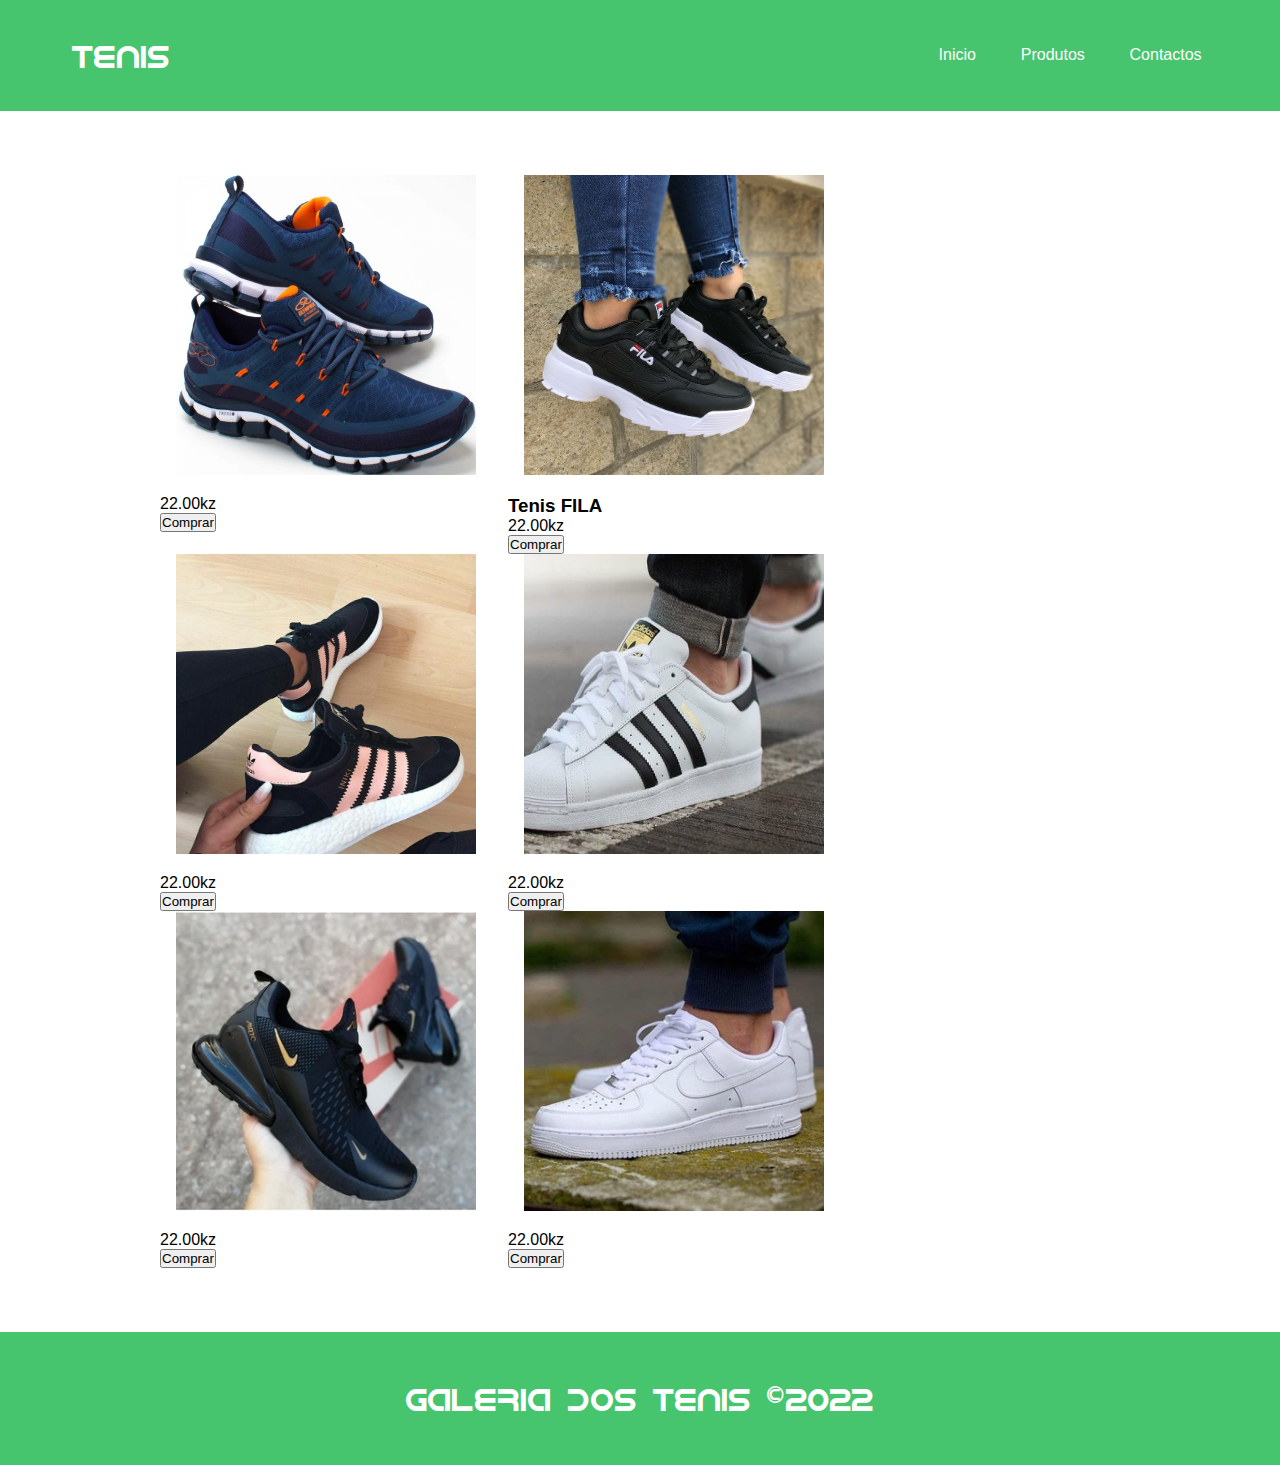
==== Unitel Code Web/Pratica/Senarks/index.html @ f52ecaf8 "Altercao" ====
<!DOCTYPE html>
<html lang="pt">

<head>
    <meta charset="UTF-8">
    <meta http-equiv="X-UA-Compatible" content="IE=edge">
    <meta name="viewport" content="width=device-width, initial-scale=1.0">
    <link rel="shortcut icon" href="IMG/favicon.ico" type="image/x-icon">
    <link rel="stylesheet" href="CSS/estilo.css">
    <title>GALLERIA DOS snearkes</title>
</head>

<body>
    <header class="cabecalho">
        <div class="cabecalho-logo">
           <p><a href="#">Tenis</a></p>
        </div>

        <nav>
            <ul>
                <li><a href="#">Inicio</a></li>
                <li><a href="#">Produtos</a></li>
                <li><a href="#">Contactos</a></li>
            </ul>
        </nav>
    </header>

    <div class="conteudo">
        <section class="item">
            <img src="IMG/tenis1.jpg" alt="">
            <h3></h3>
            <p></p>
            <p>22.00kz</p>
            <button>Comprar</button>
        </section>
        <section class="item">
            <img src="IMG/tenis2.jpg" alt="">
            <h3>Tenis FILA</h3>
            <p></p>
            <p>22.00kz</p>
            <button>Comprar</button>
        </section>
        <section class="item">
            <img src="IMG/tenis3.jpg" alt="">
            <h3></h3>
            <p></p>
            <p>22.00kz</p>
            <button>Comprar</button>
        </section>
        <section class="item">
            <img src="IMG/tenis4.jpg" alt="">
            <h3></h3>
            <p></p>
            <p>22.00kz</p>
            <button>Comprar</button>
        </section>
        <section class="item">
            <img src="IMG/tenis5.jpg" alt="">
            <h3></h3>
            <p></p>
            <p>22.00kz</p>
            <button>Comprar</button>
        </section>

        <section class="item">
            <img src="IMG/tenis6.jpg" alt="">
            <h3></h3>
            <p></p>
            <p>22.00kz</p>
            <button>Comprar</button>
        </section>
    </div>

    <footer>
        <p>Galeria dos Tenis &copy;2022</p>
    </footer>
</body>

</html>
---- Unitel Code Web/Pratica/Senarks/CSS/estilo.css ----
/**/

@font-face {
    font-family: 'font-Logo';
    src: url(../FONT/idroid.otf);
}

:root{
    --cor1: #46C56E;
    --cor2: #ffffff;
    --cor3: #0e5224;
}

*{
    margin: 0;
    padding: 0;
    font-family: 'Gill Sans', 'Gill Sans MT', Calibri, 'Trebuchet MS', sans-serif;
}


ul,li,a{
    list-style-type: none;
    text-decoration: none;
}

header.cabecalho{
    background-color: var(--cor1);
    display: flex;
    justify-content: space-between;
    align-items: center;
    padding: 0.5em ;

}

.cabecalho > div.cabecalho-logo a{
    font-family: 'font-Logo';
    font-size: 2em;
    margin-left: 2em;
    
}


.cabecalho ul{
    display: flex;
    margin-right: 1em;
    padding: 2em;
}
.cabecalho li{
    margin: 0.4em;
}

.cabecalho nav a{
    padding: 1em;
    transition-duration: 0.4s;
}

.cabecalho nav a:hover{
    background-color: var(--cor3);
    border-bottom: 4px double var(--cor2);
    border-radius: 1em;
}

/**/
div.conteudo{
    width: 80vw;
    margin: auto;
    padding: 4em;
    position: relative;
    display: flex;
    flex-wrap: wrap;
   

}

section{
    margin-left: 2em;
}


section img{
    width: 300px;
    height: 300px;
    margin-left: 1em;
    margin-bottom: 1em;
    
}


.cabecalho a, footer{
    color: var(--cor2);
}


footer{
    background-color: var(--cor1);
    text-align: center;
    padding: 3em;
   
    
}

footer p{
    font-family: "font-Logo";
    font-size: 2em;
}
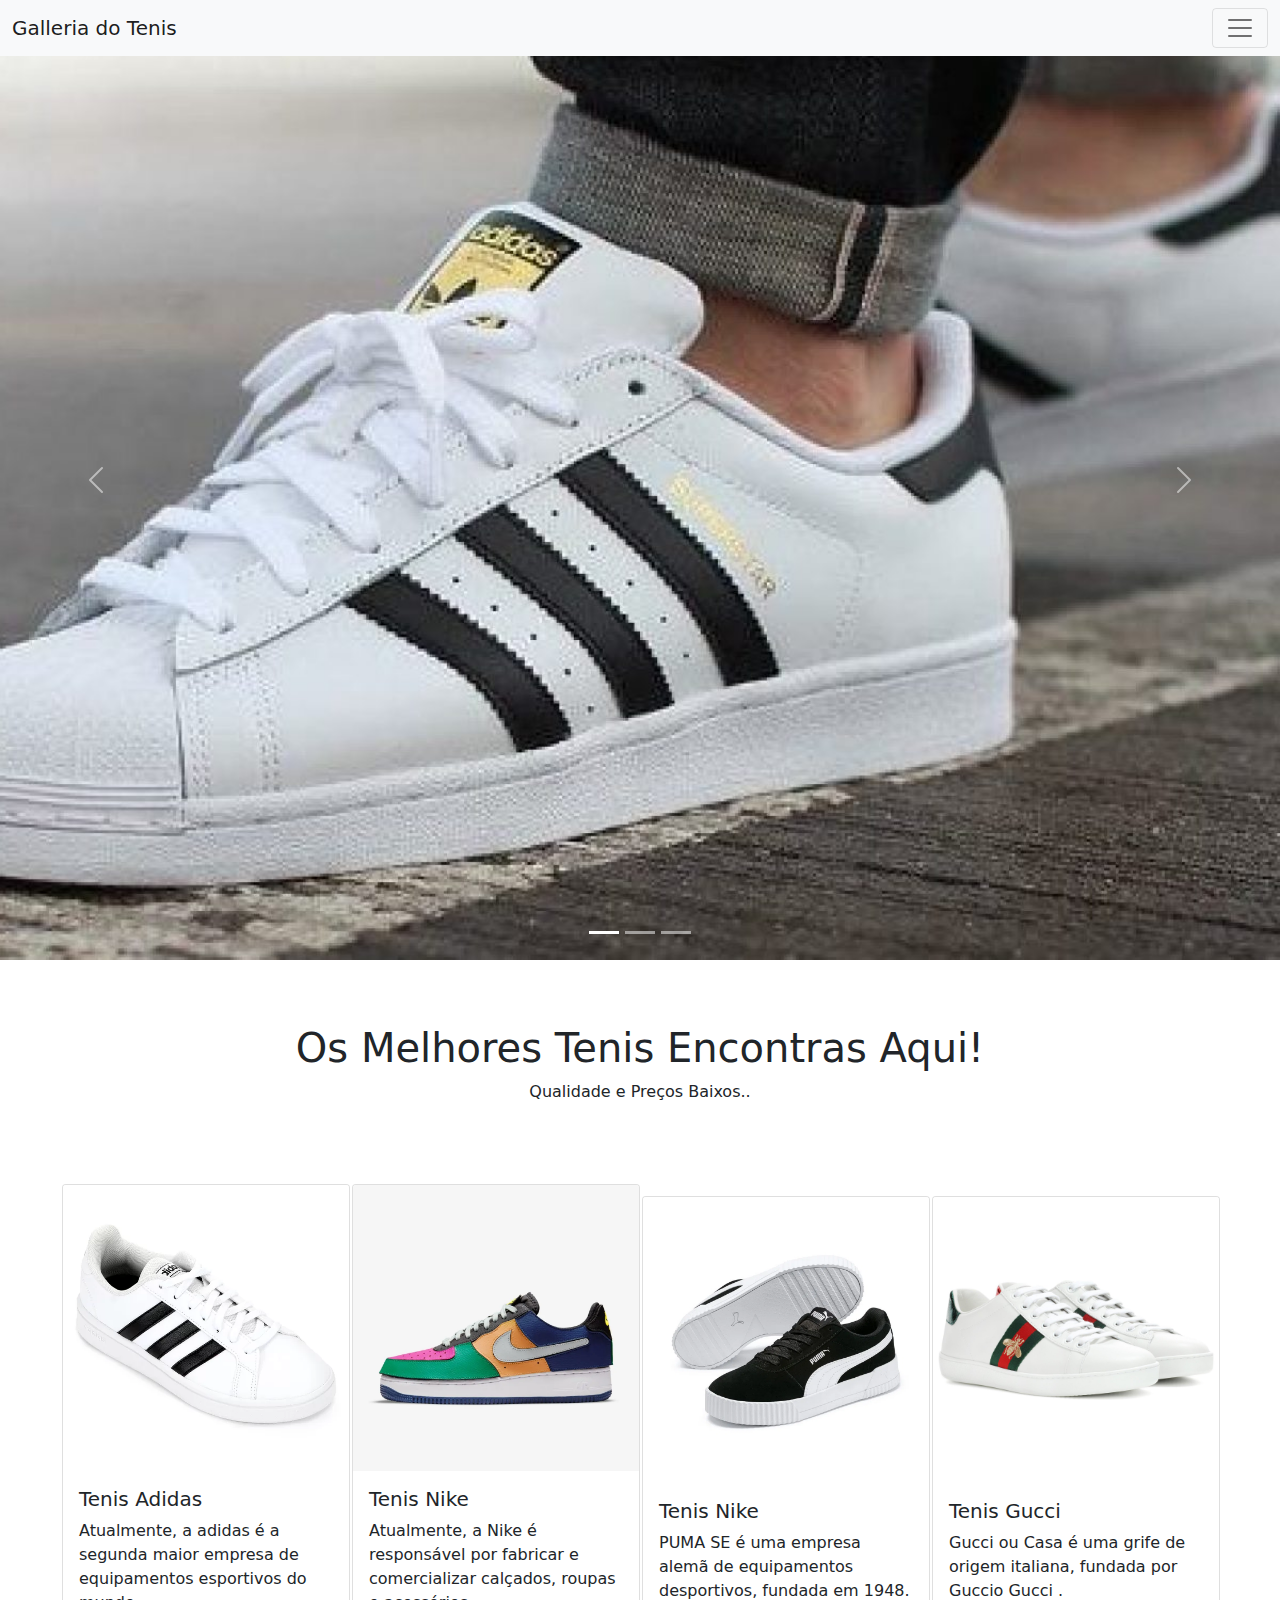
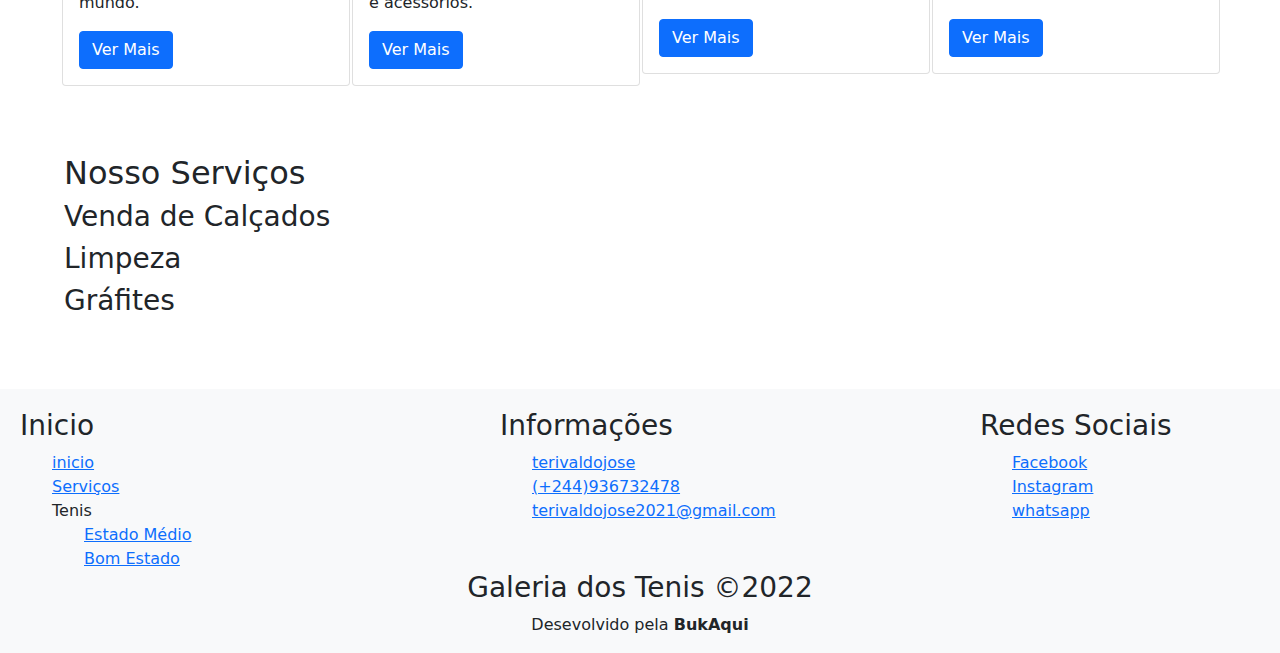
==== commit 0d34d1d2: "alteracao" ====
--- a/Unitel Code Web/Pratica/Senarks/index.html
+++ b/Unitel Code Web/Pratica/Senarks/index.html
@@ -6,74 +6,208 @@
     <meta http-equiv="X-UA-Compatible" content="IE=edge">
     <meta name="viewport" content="width=device-width, initial-scale=1.0">
     <link rel="shortcut icon" href="IMG/favicon.ico" type="image/x-icon">
+    <title>GALLERIA DOS snearkes</title>
     <link rel="stylesheet" href="CSS/estilo.css">
-    <title>GALLERIA DOS snearkes</title>
+    <link rel="stylesheet" href="CSS/bootstrap.min.css">
 </head>
 
 <body>
-    <header class="cabecalho">
-        <div class="cabecalho-logo">
-           <p><a href="#">Tenis</a></p>
-        </div>
-
-        <nav>
-            <ul>
-                <li><a href="#">Inicio</a></li>
-                <li><a href="#">Produtos</a></li>
-                <li><a href="#">Contactos</a></li>
-            </ul>
-        </nav>
-    </header>
-
-    <div class="conteudo">
-        <section class="item">
-            <img src="IMG/tenis1.jpg" alt="">
-            <h3></h3>
-            <p></p>
-            <p>22.00kz</p>
-            <button>Comprar</button>
-        </section>
-        <section class="item">
-            <img src="IMG/tenis2.jpg" alt="">
-            <h3>Tenis FILA</h3>
-            <p></p>
-            <p>22.00kz</p>
-            <button>Comprar</button>
-        </section>
-        <section class="item">
-            <img src="IMG/tenis3.jpg" alt="">
-            <h3></h3>
-            <p></p>
-            <p>22.00kz</p>
-            <button>Comprar</button>
-        </section>
-        <section class="item">
-            <img src="IMG/tenis4.jpg" alt="">
-            <h3></h3>
-            <p></p>
-            <p>22.00kz</p>
-            <button>Comprar</button>
-        </section>
-        <section class="item">
-            <img src="IMG/tenis5.jpg" alt="">
-            <h3></h3>
-            <p></p>
-            <p>22.00kz</p>
-            <button>Comprar</button>
-        </section>
-
-        <section class="item">
-            <img src="IMG/tenis6.jpg" alt="">
-            <h3></h3>
-            <p></p>
-            <p>22.00kz</p>
-            <button>Comprar</button>
-        </section>
-    </div>
-
-    <footer>
-        <p>Galeria dos Tenis &copy;2022</p>
+    <nav class="navbar navbar-light bg-light fixed-top">
+        <div class="container-fluid">
+            <a class="navbar-brand" href="#">Galleria do Tenis</a>
+            <button class="navbar-toggler" type="button" data-bs-toggle="offcanvas" data-bs-target="#offcanvasNavbar"
+                aria-controls="offcanvasNavbar">
+                <span class="navbar-toggler-icon"></span>
+            </button>
+            <div class="offcanvas offcanvas-end" tabindex="-1" id="offcanvasNavbar"
+                aria-labelledby="offcanvasNavbarLabel">
+                <div class="offcanvas-header">
+                    <h5 class="offcanvas-title" id="offcanvasNavbarLabel">Galeria do Tenis</h5>
+                    <button type="button" class="btn-close text-reset" data-bs-dismiss="offcanvas"
+                        aria-label="Close"></button>
+                </div>
+                <div class="offcanvas-body">
+                    <ul class="navbar-nav justify-content-end flex-grow-1 pe-3">
+                        <li class="nav-item">
+                            <a class="nav-link active" aria-current="page" href="#">Inicio</a>
+                        </li>
+                        <li class="nav-item">
+                            <a class="nav-link" href="#">Serviços</a>
+                        </li>
+                        <li class="nav-item dropdown">
+                            <a class="nav-link dropdown-toggle" href="#" id="offcanvasNavbarDropdown" role="button"
+                                data-bs-toggle="dropdown" aria-expanded="false">
+                                Tenis Usados
+                            </a>
+                            <ul class="dropdown-menu" aria-labelledby="offcanvasNavbarDropdown">
+                                <li><a class="dropdown-item" href="#">Estado Médio</a></li>
+                                <li><a class="dropdown-item" href="#">Bom Estado</a></li>
+                                <li>
+                                    <hr class="dropdown-divider">
+                                </li>
+                            </ul>
+                        </li>
+                        <li class="nav-item">
+                            <a class="nav-link" href="#">Contactos</a>
+                        </li>
+                    </ul>
+                    <form class="d-flex">
+                        <input class="form-control me-2" type="search" placeholder="Pesquisa por Marca"
+                            aria-label="Search">
+                        <button class="btn btn-outline-success" type="submit">Pesquisar </button>
+                    </form>
+                </div>
+            </div>
+        </div>
+    </nav>
+
+    <!---------------------BANNERR--------------->
+    <div id="carouselExampleIndicators" class="carousel slide" data-bs-ride="carousel">
+        <div class="carousel-indicators">
+            <button type="button" data-bs-target="#carouselExampleIndicators" data-bs-slide-to="0" class="active"
+                aria-current="true" aria-label="Slide 1"></button>
+            <button type="button" data-bs-target="#carouselExampleIndicators" data-bs-slide-to="1"
+                aria-label="Slide 2"></button>
+            <button type="button" data-bs-target="#carouselExampleIndicators" data-bs-slide-to="2"
+                aria-label="Slide 3"></button>
+        </div>
+        <div class="carousel-inner">
+            <div class="carousel-item active">
+                <img src="IMG/tenis4.jpg" class="d-block w-100" alt="...">
+            </div>
+            <div class="carousel-item">
+                <img src="IMG/tenis2.jpg" class="d-block w-100" alt="...">
+            </div>
+            <div class="carousel-item">
+                <img src="IMG/tenis3.jpg" class="d-block w-100" alt="...">
+            </div>
+        </div>
+        <button class="carousel-control-prev" type="button" data-bs-target="#carouselExampleIndicators"
+            data-bs-slide="prev">
+            <span class="carousel-control-prev-icon" aria-hidden="true"></span>
+            <span class="visually-hidden">Antes</span>
+        </button>
+        <button class="carousel-control-next" type="button" data-bs-target="#carouselExampleIndicators"
+            data-bs-slide="next">
+            <span class="carousel-control-next-icon" aria-hidden="true"></span>
+            <span class="visually-hidden">Seguinte</span>
+        </button>
+    </div>
+
+
+    <!-- --------DICA--------->
+
+    <div class="dicas">
+        <h1>Os Melhores Tenis Encontras Aqui!</h1>
+        <p>Qualidade e Preços Baixos..</p>
+    </div>
+
+
+
+    <!--GALERIa-->
+    <div class="galleria">
+
+
+
+        <div class="card" style="width: 18rem;">
+            <img src="IMG/tenisadidas.webp" class="card-img-top" alt="...">
+            <div class="card-body">
+                <h5 class="card-title">Tenis Adidas</h5>
+                <p class="card-text">Atualmente, a adidas é a segunda maior empresa de equipamentos esportivos do mundo.
+                </p>
+                <a href="#" class="btn btn-primary">Ver Mais</a>
+            </div>
+        </div>
+        <div class="card" style="width: 18rem;">
+            <img src="IMG/tenisnike.webp" class="card-img-top" alt="...">
+            <div class="card-body">
+                <h5 class="card-title">Tenis Nike</h5>
+                <p class="card-text">Atualmente, a Nike é responsável por fabricar e comercializar calçados, roupas e
+                    acessórios.</p>
+                <a href="#" class="btn btn-primary">Ver Mais</a>
+            </div>
+        </div>
+        <div class="card" style="width: 18rem;">
+            <img src="IMG/tenispuma.webp" class="card-img-top" alt="...">
+            <div class="card-body">
+                <h5 class="card-title">Tenis Nike</h5>
+                <p class="card-text">
+                    PUMA SE é uma empresa alemã de equipamentos desportivos, fundada em 1948.</p>
+                <a href="#" class="btn btn-primary">Ver Mais</a>
+            </div>
+        </div>
+        <div class="card" style="width: 18rem;">
+            <img src="IMG/tenisgucci.jpg" class="card-img-top" alt="...">
+            <div class="card-body">
+                <h5 class="card-title">Tenis Gucci</h5>
+                <p class="card-text">Gucci ou Casa é uma grife de origem italiana, fundada por Guccio Gucci .</p>
+                <a href="#" class="btn btn-primary">Ver Mais</a>
+            </div>
+        </div>
+
+    </div>
+
+    <!--SERVICOS-->
+
+    <div class="serviços">
+        <div>
+            <h2>Nosso Serviços</h2>
+        </div>
+
+        <hgruop>
+            <h3>Venda de Calçados</h3>
+            <h3>Limpeza</h3>
+            <h3>Gráfites</h3>
+        </hgruop>
+
+
+    </div>
+
+
+
+    <footer class="rodape">
+        <div class="box">
+
+            <div class="rodape-box">
+                <h3>Inicio</h3>
+                <ul>
+                    <li><a href="">inicio</a></li>
+                    <li><a href="">Serviços</a></li>
+                    <li><a href=""></a>Tenis
+                        <ul>
+                            <li><a href="">Estado Médio</a></li>
+                            <li><a href="">Bom Estado</a></li>
+                        </ul>
+                    </li>
+                </ul>
+            </div>
+            <div class="rodape-box">
+                <h3>Informações</h3>
+                <ul>
+                    <li><a href="">terivaldojose</a></li>
+                    <li><a href="">(+244)936732478</a></li>
+                    <li><a href="">terivaldojose2021@gmail.com</a></li>
+                </ul>
+            </div>
+            <div class="rodape-box">
+                <h3>Redes Sociais</h3>
+                <ul>
+                    <li><a href="">Facebook</a></li>
+                    <li><a href="">Instagram</a></li>
+                    <li><a href="">whatsapp</a></li>
+                </ul>
+            </div>
+        </div>
+
+
+        <div class="baixo">
+            <h3>Galeria dos Tenis &copy;2022</h3>
+            <p>Desevolvido pela <strong>BukAqui</strong></p>
+        </div>
+
     </footer>
+
+    <script src="js/bootstrap.bundle.min.js"></script>
 </body>
 
 </html>--- a/Unitel Code Web/Pratica/Senarks/CSS/estilo.css
+++ b/Unitel Code Web/Pratica/Senarks/CSS/estilo.css
@@ -1,109 +1,71 @@
-
-/**/
-
-@font-face {
-    font-family: 'font-Logo';
-    src: url(../FONT/idroid.otf);
+div.dicas{
+    display: flex;
+    justify-content: center;
+    align-items: center;
+    flex-direction: column;
+    padding: 4em;
 }
 
-:root{
-    --cor1: #46C56E;
-    --cor2: #ffffff;
-    --cor3: #0e5224;
-}
-
-*{
-    margin: 0;
-    padding: 0;
-    font-family: 'Gill Sans', 'Gill Sans MT', Calibri, 'Trebuchet MS', sans-serif;
+ul,li,a{
+    text-decoration: none;
+    list-style-type: none;
 }
 
 
-ul,li,a{
-    list-style-type: none;
-    text-decoration: none;
-}
 
-header.cabecalho{
-    background-color: var(--cor1);
+
+div.galleria{
     display: flex;
-    justify-content: space-between;
+    flex-wrap: wrap;
+    justify-content: center;
     align-items: center;
-    padding: 0.5em ;
-
-}
-
-.cabecalho > div.cabecalho-logo a{
-    font-family: 'font-Logo';
-    font-size: 2em;
-    margin-left: 2em;
     
 }
 
-
-.cabecalho ul{
-    display: flex;
-    margin-right: 1em;
-    padding: 2em;
-}
-.cabecalho li{
-    margin: 0.4em;
+div.galleria > .card{
+   margin-bottom: 4px;
+   margin-left: 2px;
 }
 
-.cabecalho nav a{
-    padding: 1em;
-    transition-duration: 0.4s;
-}
-
-.cabecalho nav a:hover{
-    background-color: var(--cor3);
-    border-bottom: 4px double var(--cor2);
-    border-radius: 1em;
-}
-
-/**/
-div.conteudo{
-    width: 80vw;
-    margin: auto;
+div.serviços{
     padding: 4em;
-    position: relative;
-    display: flex;
-    flex-wrap: wrap;
-   
-
-}
-
-section{
-    margin-left: 2em;
-}
-
-
-section img{
-    width: 300px;
-    height: 300px;
-    margin-left: 1em;
-    margin-bottom: 1em;
-    
-}
-
-
-.cabecalho a, footer{
-    color: var(--cor2);
 }
 
 
 footer{
-    background-color: var(--cor1);
-    text-align: center;
-    padding: 3em;
-   
-    
+    display: flex;
+    flex-direction: column;
+    justify-content: center;
+    align-items: center;
+    background-color: #F8F9FA;
+
 }
 
-footer p{
-    font-family: "font-Logo";
-    font-size: 2em;
+footer div.baixo{
+    text-align: center;
+    margin-top: 2rem;
 }
 
+footer .box{
+    display: flex;
+    width: 100%;
+    justify-content: space-between;
+}
 
+footer .rodape-box{
+    width: 320px;
+    height: 150px;
+    padding: 20px;
+}
 
+@media(max-width: 600px){
+    footer .box{
+        display: flex;
+        width: 100%;
+        flex-direction: column;
+        text-align: center;
+        align-items: center;
+        
+    }
+}
+
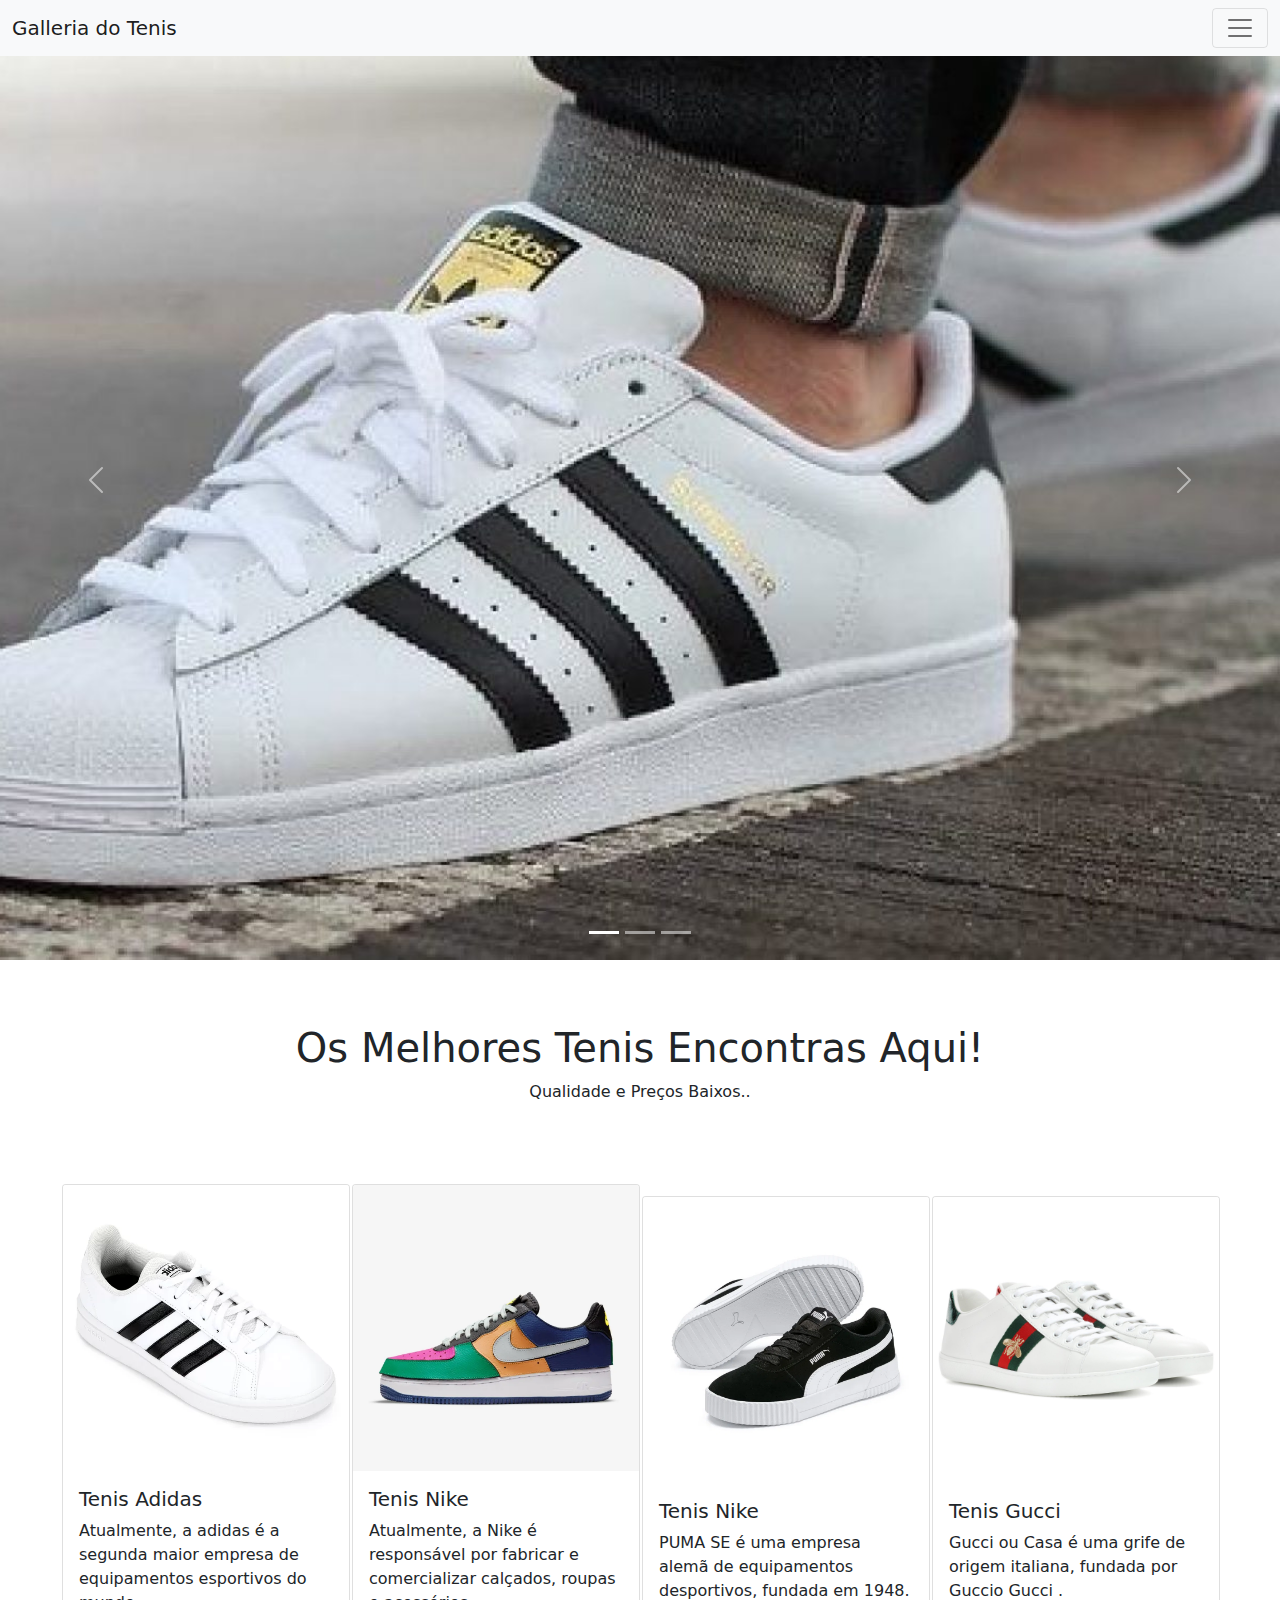
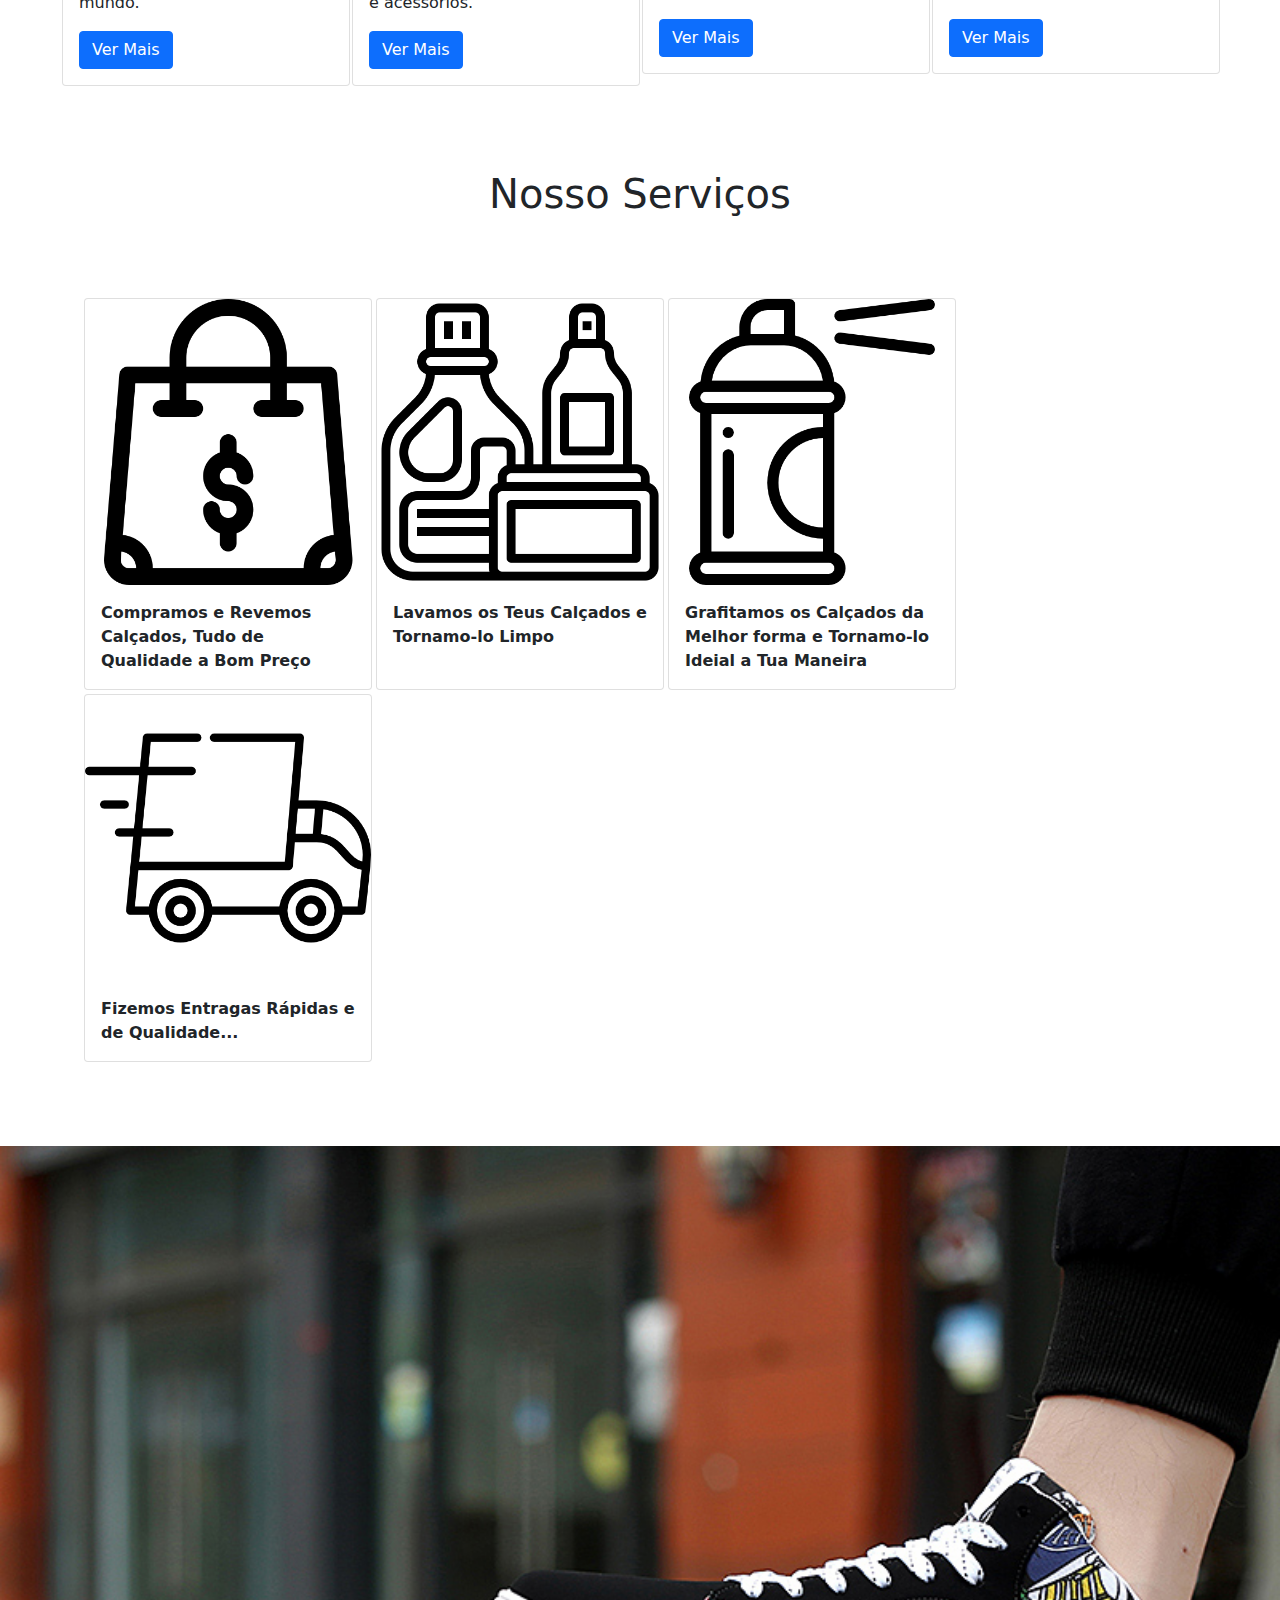
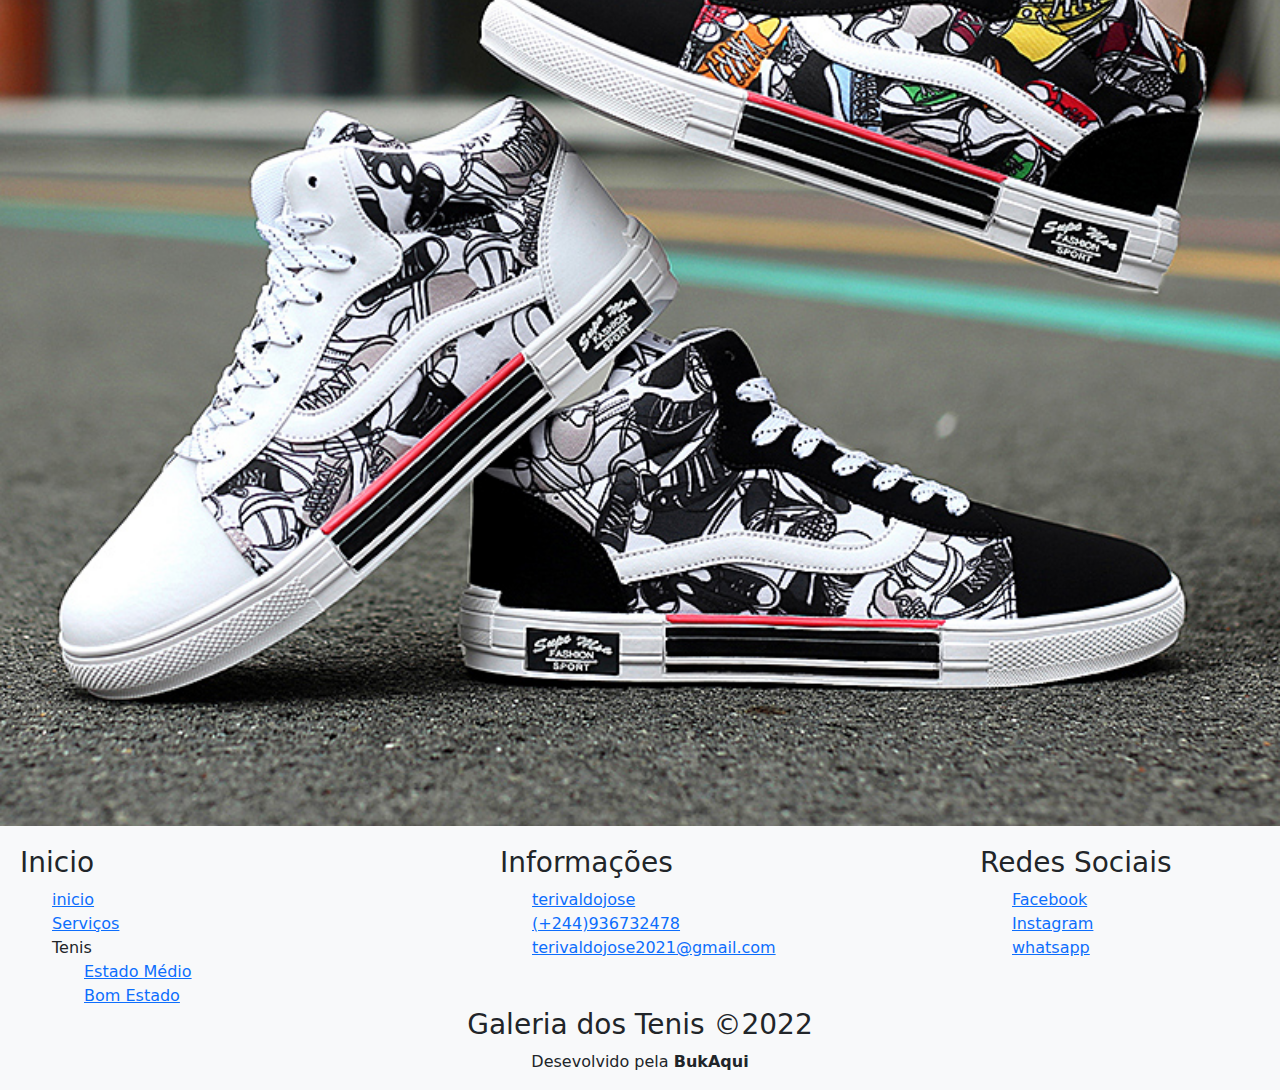
==== commit e26e519e: "alteracao quase final" ====
--- a/Unitel Code Web/Pratica/Senarks/index.html
+++ b/Unitel Code Web/Pratica/Senarks/index.html
@@ -106,9 +106,6 @@
 
     <!--GALERIa-->
     <div class="galleria">
-
-
-
         <div class="card" style="width: 18rem;">
             <img src="IMG/tenisadidas.webp" class="card-img-top" alt="...">
             <div class="card-body">
@@ -149,20 +146,54 @@
 
     <!--SERVICOS-->
 
-    <div class="serviços">
-        <div>
-            <h2>Nosso Serviços</h2>
-        </div>
-
-        <hgruop>
-            <h3>Venda de Calçados</h3>
-            <h3>Limpeza</h3>
-            <h3>Gráfites</h3>
-        </hgruop>
-
-
-    </div>
-
+    <div class="servicos">
+
+        <h1>Nosso Serviços</h1>
+
+
+        <div class="servico-center">
+            <div class="card" style="width: 18rem;">
+                <img src="IMG/bolsa-de-compras.png" class="card-img-top" alt="...">
+                <div class="card-body">
+                    <p class="card-text"><strong>
+                        Compramos e Revemos Calçados, Tudo de Qualidade a Bom Preço 
+                    </strong></p>
+                </div>
+            </div>
+            <div class="card" style="width: 18rem;">
+                <img src="IMG/produtos-de-higiene.png" class="card-img-top" alt="...">
+                <div class="card-body">
+                    <p class="card-text"><strong>
+                        Lavamos os Teus Calçados e Tornamo-lo Limpo 
+                    </strong></p>
+                </div>
+            </div>
+            <div class="card" style="width: 18rem;">
+                <img src="IMG/tinta-spray.png" class="card-img-top" alt="...">
+                <div class="card-body">
+                    <p class="card-text"><strong>
+                       Grafitamos os Calçados da Melhor forma e Tornamo-lo Ideial a Tua Maneira 
+                    </strong></p>
+                </div>
+            </div>
+
+            <div class="card" style="width: 18rem;">
+                <img src="IMG/caminhao-de-entrega (1).png" class="card-img-top" alt="...">
+                <div class="card-body">
+                    <p class="card-text"><strong>
+                       Fizemos Entragas Rápidas e de Qualidade...
+                     </strong></p>
+                </div>
+            </div>
+        </div>
+
+
+
+    </div>
+
+    <div class="grafites">
+        <img src="IMG/tenisgrafites.jpeg" alt="">
+    </div>
 
 
     <footer class="rodape">
--- a/Unitel Code Web/Pratica/Senarks/CSS/estilo.css
+++ b/Unitel Code Web/Pratica/Senarks/CSS/estilo.css
@@ -12,7 +12,33 @@
 }
 
 
+div.grafites img{
+    width: 100%;
+}
 
+div.servicos{
+    display: flex;
+    justify-content: center;
+    align-items: center;
+    flex-direction: column;
+    padding: 5em;
+
+}
+
+div.servicos h1{
+    margin-bottom: 2em;
+}
+
+div.servicos .servico-center{
+    display: flex;
+    flex-wrap: wrap;
+    
+}
+
+div.servico-center .card{
+    margin-left: 4px;
+    margin-bottom: 4px;
+}
 
 div.galleria{
     display: flex;
